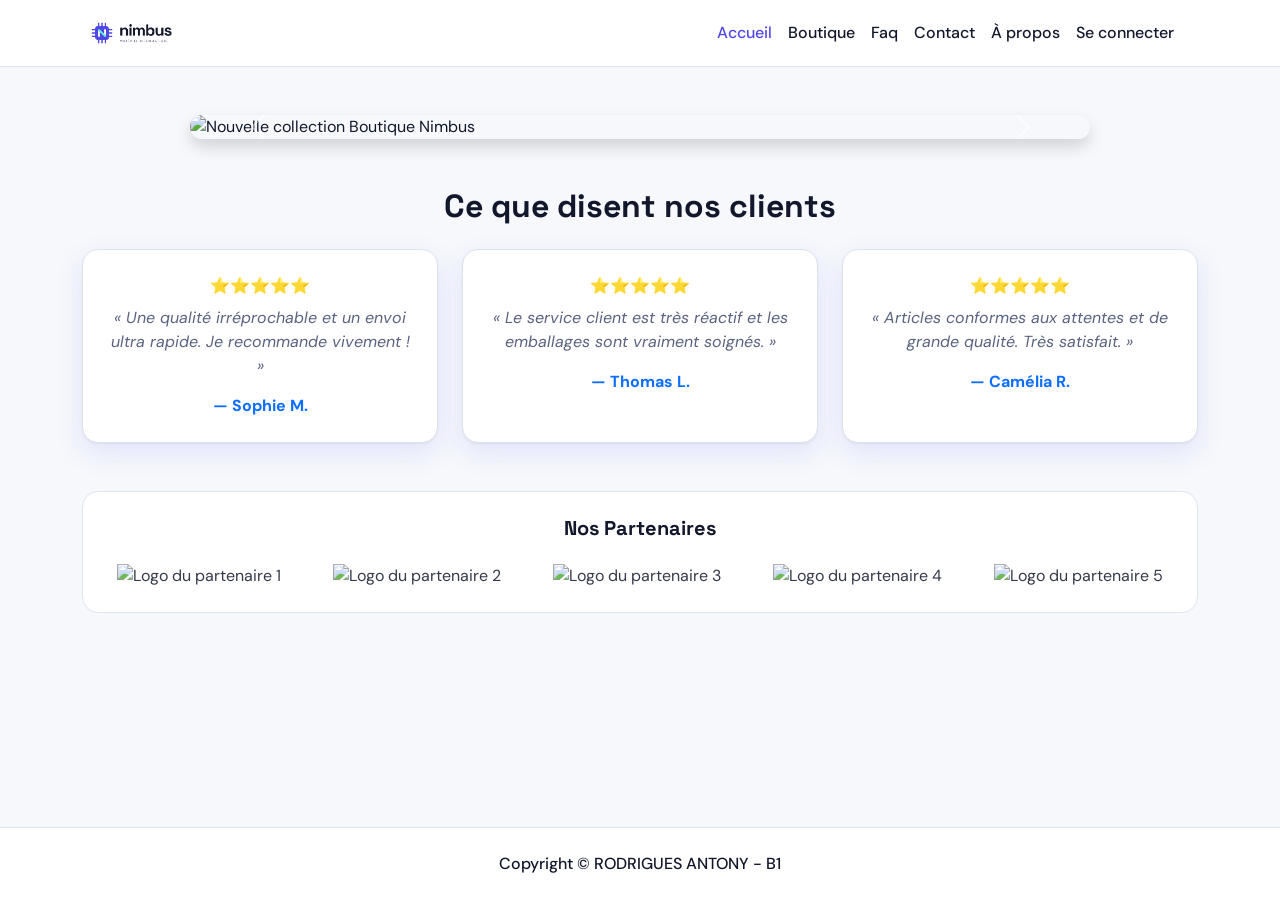
==== index.html @ bca68864 "Intégration du site de la boutique en ligne" ====
<!doctype html>
<html lang="fr">
  <head>
    <meta charset="utf-8" />
    <meta name="viewport" content="width=device-width, initial-scale=1" />
    <title>Boutique Nimbus - Accueil</title>
    <link
      href="https://cdn.jsdelivr.net/npm/bootstrap@5.3.8/dist/css/bootstrap.min.css"
      rel="stylesheet"
    />
    <link rel="stylesheet" href="css/style.css" />
    <link rel="icon" type="image/x-icon" href="images/favicon.ico" />
  </head>
  <body>
    <header>
      <nav class="navbar navbar-expand-lg">
        <div class="container">
          <a class="navbar-brand" href="index.html">
            <img
              src="images/logo-clair.webp"
              alt="Logo Nimbus"
              class="logo-clair"
              height="40"
            />
            <img
              src="images/logo-sombre.webp"
              alt="Logo Nimbus"
              class="logo-sombre"
              height="40"
            />
          </a>
          <button
            class="navbar-toggler"
            type="button"
            data-bs-toggle="collapse"
            data-bs-target="#monMenu"
          >
            <span class="navbar-toggler-icon"></span>
          </button>
          <div class="collapse navbar-collapse" id="monMenu">
            <ul class="navbar-nav ms-auto me-lg-3">
              <li class="nav-item">
                <a class="nav-link active" href="index.html">Accueil</a>
              </li>
              <li class="nav-item">
                <a class="nav-link" href="pages/boutique.html">Boutique</a>
              </li>
              <li class="nav-item">
                <a class="nav-link" href="pages/faq.html">Faq</a>
              </li>
              <li class="nav-item">
                <a class="nav-link" href="pages/contact.html">Contact</a>
              </li>
              <li class="nav-item">
                <a class="nav-link" href="pages/a-propos.html">À propos</a>
              </li>
              <li class="nav-item">
                <a class="nav-link" href="pages/connexion.html">Se connecter</a>
              </li>
            </ul>
          </div>
        </div>
      </nav>
    </header>

    <main class="py-5">
      <div class="container">
        <!-- Carrousel Centré et non collé aux bords -->
        <section class="carrousel-conteneur mx-auto mb-5">
          <div
            id="carrouselNimbus"
            class="carousel slide rounded-4 overflow-hidden shadow"
            data-bs-ride="carousel"
          >
            <div class="carousel-inner">
              <div class="carousel-item active">
                <img
                  src="images/banner1.webp"
                  class="d-block w-100"
                  alt="Nouvelle collection Boutique Nimbus"
                />
              </div>
              <div class="carousel-item">
                <img
                  src="images/banner2.webp"
                  class="d-block w-100"
                  alt="Offres et promotions exclusives"
                />
              </div>
              <div class="carousel-item">
                <img
                  src="images/banner3.webp"
                  class="d-block w-100"
                  alt="Gammes de produits écoresponsables"
                />
              </div>
            </div>
            <button
              class="carousel-control-prev"
              type="button"
              data-bs-target="#carrouselNimbus"
              data-bs-slide="prev"
            >
              <span class="carousel-control-prev-icon"></span>
            </button>
            <button
              class="carousel-control-next"
              type="button"
              data-bs-target="#carrouselNimbus"
              data-bs-slide="next"
            >
              <span class="carousel-control-next-icon"></span>
            </button>
          </div>
        </section>

        <!-- Section 3 Avis Clients -->
        <section class="mb-5">
          <h2 class="text-center fw-bold mb-4">Ce que disent nos clients</h2>
          <div class="row g-4">
            <div class="col-md-4">
              <div class="carte-avis p-4 text-center">
                <p class="mb-2">⭐⭐⭐⭐⭐</p>
                <p class="fst-italic text-muted">
                  « Une qualité irréprochable et un envoi ultra rapide. Je
                  recommande vivement ! »
                </p>
                <p class="fw-bold mb-0 text-primary">— Sophie M.</p>
              </div>
            </div>
            <div class="col-md-4">
              <div class="carte-avis p-4 text-center">
                <p class="mb-2">⭐⭐⭐⭐⭐</p>
                <p class="fst-italic text-muted">
                  « Le service client est très réactif et les emballages sont
                  vraiment soignés. »
                </p>
                <p class="fw-bold mb-0 text-primary">— Thomas L.</p>
              </div>
            </div>
            <div class="col-md-4">
              <div class="carte-avis p-4 text-center">
                <p class="mb-2">⭐⭐⭐⭐⭐</p>
                <p class="fst-italic text-muted">
                  « Articles conformes aux attentes et de grande qualité. Très
                  satisfait. »
                </p>
                <p class="fw-bold mb-0 text-primary">— Camélia R.</p>
              </div>
            </div>
          </div>
        </section>

        <!-- Section 5 Partenaires Alignés -->
        <section class="partenaires-section text-center py-4 rounded-4">
          <h3 class="h5 fw-bold mb-4">Nos Partenaires</h3>
          <div
            class="d-flex justify-content-around align-items-center flex-wrap gap-3 px-3"
          >
            <img
              src="images/partenaire1.webp"
              alt="Logo du partenaire 1"
              class="logo-partenaire"
            />
            <img
              src="images/partenaire2.webp"
              alt="Logo du partenaire 2"
              class="logo-partenaire"
            />
            <img
              src="images/partenaire3.webp"
              alt="Logo du partenaire 3"
              class="logo-partenaire"
            />
            <img
              src="images/partenaire4.webp"
              alt="Logo du partenaire 4"
              class="logo-partenaire"
            />
            <img
              src="images/partenaire5.webp"
              alt="Logo du partenaire 5"
              class="logo-partenaire"
            />
          </div>
        </section>
      </div>
    </main>

    <footer class="text-center py-4 mt-5">
      <div class="container">
        <a href="mailto:a.rodrigues2@myskolae.fr"
          >Copyright &copy; RODRIGUES ANTONY - B1</a
        >
      </div>
    </footer>

    <script src="https://cdn.jsdelivr.net/npm/bootstrap@5.3.8/dist/js/bootstrap.bundle.min.js"></script>
  </body>
</html>
---- css/style.css ----
/* --- 1. POLICES ET CHARTE GRAPHIQUE (:root) --- */
@import url("https://fonts.googleapis.com/css2?family=DM+Sans:wght@400;500;600&family=Space+Grotesk:wght@500;600;700&display=swap");

:root {
  --bg: #f6f8fc;
  --surface: #ffffff;
  --surface2: #eceff7;
  --text: #12172b;
  --muted: #5a6280;
  --border: #dde2ef;
  --primary: #4f46e5;
  --on-primary: #ffffff;
  --err: #ff4d4d;
  --info: #1d6fb8;
  --shadow:
    0 1px 2px rgba(18, 23, 43, 0.06), 0 10px 28px rgba(79, 70, 229, 0.12);
  --head: "Space Grotesk", sans-serif;
  --sans: "DM Sans", sans-serif;
  color-scheme: light;
}

/* Mode sombre automatique (prefers-color-scheme) */
@media (prefers-color-scheme: dark) {
  :root {
    --bg: #0b0f1f;
    --surface: #131933;
    --surface2: #1b2245;
    --text: #eef1fb;
    --muted: #9aa3c4;
    --border: #272f55;
    --primary: #8b93ff;
    --on-primary: #0b0f1f;
    --shadow: 0 1px 2px rgba(0, 0, 0, 0.5), 0 10px 28px rgba(0, 0, 0, 0.5);
    color-scheme: dark;
  }
}

/* --- 2. BASE ET LAYOUT --- */
*,
*::before,
*::after {
  box-sizing: border-box;
}

body {
  background-color: var(--bg);
  color: var(--text);
  font-family: var(--sans);
  margin: 0;
  min-height: 100vh;
  position: relative;
  padding-bottom: 100px;
}

h1,
h2,
h3,
h4,
h5,
h6 {
  font-family: var(--head);
  color: var(--text);
}

/* Surcharge de la classe Bootstrap pour garantir la lisibilité du texte secondaire */
.text-muted {
  color: var(--muted) !important;
}

/* Fond adapté pour les blocs d'information */
.bg-surface2 {
  background-color: var(--surface2) !important;
  border: 1px solid var(--border);
}

/* Navigation */
.navbar {
  background-color: var(--surface);
  border-bottom: 1px solid var(--border);
}
.navbar .nav-link {
  color: var(--text);
  font-weight: 500;
}
.navbar .nav-link.active,
.navbar .nav-link:hover {
  color: var(--primary);
}
.navbar-toggler {
  border-color: var(--border);
}

/* Logos réactifs Clair / Sombre */
.logo-clair,
.logo-sombre {
  height: 40px;
  width: auto;
}
.logo-clair {
  display: inline-block;
}
.logo-sombre {
  display: none;
}

@media (prefers-color-scheme: dark) {
  .logo-clair {
    display: none;
  }
  .logo-sombre {
    display: inline-block;
  }
  .navbar-toggler-icon {
    filter: invert(1);
  }
}

/* Footer */
footer {
  background-color: var(--surface);
  border-top: 1px solid var(--border);
  position: absolute;
  bottom: 0;
  width: 100%;
}
footer a {
  color: var(--text);
  text-decoration: none;
  font-weight: 500;
  transition: color 0.2s;
}
footer a:hover {
  color: var(--primary);
}

/* --- 3. PAGE D'ACCUEIL --- */
.carrousel-conteneur {
  max-width: 900px;
}

.carte-avis {
  background-color: var(--surface);
  border: 1px solid var(--border);
  border-radius: 16px;
  box-shadow: var(--shadow);
  height: 100%;
}

.partenaires-section {
  background-color: var(--surface);
  border: 1px solid var(--border);
}

.logo-partenaire {
  max-height: 40px;
  width: auto;
  opacity: 0.85;
  transition:
    transform 0.2s,
    opacity 0.2s;
}

.logo-partenaire:hover {
  transform: scale(1.05);
  opacity: 1;
}

/* --- 4. BOUTIQUE (Grille Grid max 6 cartes/ligne) --- */
.grille-boutique {
  display: grid;
  grid-template-columns: repeat(auto-fill, minmax(180px, 1fr));
  gap: 20px;
}

@media (min-width: 1200px) {
  .grille-boutique {
    grid-template-columns: repeat(6, 1fr);
  }
}

.carte-produit {
  background-color: var(--surface);
  border: 1px solid var(--border);
  border-radius: 16px;
  box-shadow: var(--shadow);
  display: flex;
  flex-direction: column;
  transition: transform 0.2s;
}

.carte-produit:hover {
  transform: translateY(-5px);
}

/* --- 5. FORMULAIRES, BOUTONS ET ERREURS --- */
.boite-connexion {
  background-color: var(--surface);
  border: 1px solid var(--border);
  border-radius: 16px;
  box-shadow: var(--shadow);
  padding: 30px;
  margin: 0 auto;
  max-width: 450px;
}

.groupe-champ {
  margin-bottom: 1.25rem;
  display: flex;
  flex-direction: column;
}

.label-saisie {
  font-weight: 600;
  font-size: 14px;
  margin-bottom: 6px;
  color: var(--text);
}

.champ-saisie,
textarea.champ-saisie {
  width: 100%;
  background-color: var(--surface);
  border: 1.5px solid var(--border);
  border-radius: 10px;
  padding: 11px 14px;
  color: var(--text);
  font-family: var(--sans);
}

.champ-saisie:focus {
  outline: 3px solid var(--info);
  border-color: transparent;
}

.bouton-action {
  width: 100%;
  padding: 11px;
  background-color: var(--primary);
  color: var(--on-primary);
  border: none;
  border-radius: 10px;
  font-weight: 600;
  cursor: pointer;
  transition:
    opacity 0.2s,
    transform 0.1s;
}

.bouton-action:hover {
  opacity: 0.9;
}
.bouton-action:active {
  transform: scale(0.98);
}

.separateur {
  text-align: center;
  margin: 18px 0;
  color: var(--muted);
  font-weight: 600;
  font-size: 12px;
}

/* Bouton Google */
.bouton-google {
  display: flex;
  align-items: center;
  justify-content: center;
  gap: 10px;
  width: 100%;
  background-color: var(--surface2);
  color: var(--text);
  padding: 11px;
  border: 1.5px solid var(--border);
  border-radius: 10px;
  font-weight: 600;
  cursor: pointer;
  transition: filter 0.15s;
}

.bouton-google:hover {
  filter: brightness(0.95);
}

.style-lien-oublie {
  color: var(--primary);
  font-size: 13px;
  font-weight: 500;
}

/* Bascule Connexion / Inscription CSS */
.formulaire-bloc {
  display: none;
}
#choix-connexion:checked ~ #box-connexion {
  display: block;
}
#choix-inscription:checked ~ #box-inscription {
  display: block;
}

.boite-connexion .d-flex.mb-4 {
  border-bottom: 2px solid var(--border);
}
.btn-onglet {
  color: var(--muted);
  cursor: pointer;
  border-bottom: 2px solid transparent;
  margin-bottom: -2px;
}

#choix-connexion:checked ~ .d-flex label[for="choix-connexion"],
#choix-inscription:checked ~ .d-flex label[for="choix-inscription"] {
  color: var(--primary);
  border-bottom-color: var(--primary);
}

/* Gestion dynamique des erreurs (:user-invalid) */
.message-erreur {
  display: none;
  color: var(--err);
  font-size: 12px;
  margin-top: 6px;
  font-weight: 500;
}

.champ-saisie:user-invalid {
  border-color: var(--err) !important;
}

.champ-saisie:user-invalid + .message-erreur {
  display: block;
}

/* Espacement sous la ligne label + mot de passe oublié */
.groupe-champ .d-flex {
  margin-bottom: 6px;
}

/* S'assure que tous les labels ont bien une marge en dessous */
.label-saisie {
  font-weight: 600;
  font-size: 14px;
  margin-bottom: 6px;
  color: var(--text);
  display: inline-block;
}

/* --- 6. ACCORDÉONS FAQ (details / summary) --- */
details.carte-faq {
  background-color: var(--surface);
  border: 1px solid var(--border);
  border-radius: 12px;
  box-shadow: var(--shadow);
}

details.carte-faq summary {
  cursor: pointer;
  list-style: none;
  user-select: none;
}

details.carte-faq summary::-webkit-details-marker {
  display: none;
}
details.carte-faq[open] {
  background-color: var(--surface2);
}

/* --- 7. PAGE À PROPOS --- */
.carte-propos {
  background-color: var(--surface);
  border: 1px solid var(--border);
  border-radius: 16px;
  box-shadow: var(--shadow);
}

.minimap {
  display: block;
  width: 100%;
  height: 320px;
  border: 0;
  border-radius: 12px;
}
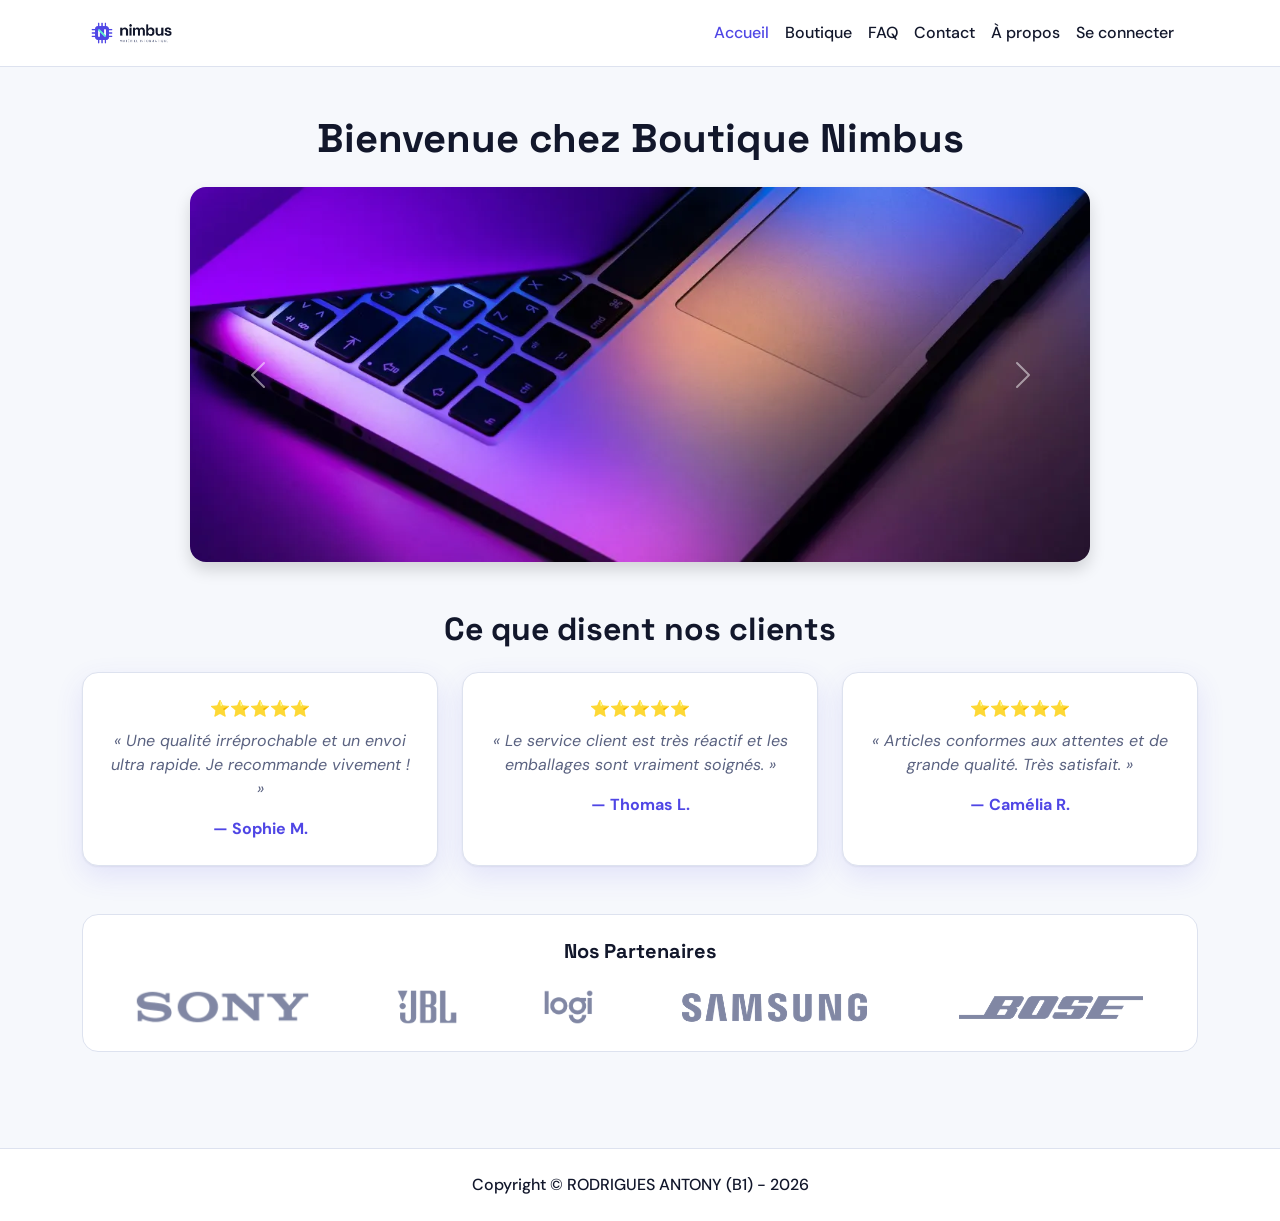
==== commit cb2c53e7: "Corrections + images" ====
--- a/index.html
+++ b/index.html
@@ -32,6 +32,7 @@
           <button
             class="navbar-toggler"
             type="button"
+            aria-label="Ouvrir le menu"
             data-bs-toggle="collapse"
             data-bs-target="#monMenu"
           >
@@ -46,7 +47,7 @@
                 <a class="nav-link" href="pages/boutique.html">Boutique</a>
               </li>
               <li class="nav-item">
-                <a class="nav-link" href="pages/faq.html">Faq</a>
+                <a class="nav-link" href="pages/faq.html">FAQ</a>
               </li>
               <li class="nav-item">
                 <a class="nav-link" href="pages/contact.html">Contact</a>
@@ -67,6 +68,7 @@
       <div class="container">
         <!-- Carrousel Centré et non collé aux bords -->
         <section class="carrousel-conteneur mx-auto mb-5">
+          <h1 class="text-center fw-bold mb-4">Bienvenue chez Boutique Nimbus</h1>
           <div
             id="carrouselNimbus"
             class="carousel slide rounded-4 overflow-hidden shadow"
@@ -77,27 +79,28 @@
                 <img
                   src="images/banner1.webp"
                   class="d-block w-100"
-                  alt="Nouvelle collection Boutique Nimbus"
+                  alt="Clavier d’ordinateur portable éclairé en violet"
                 />
               </div>
               <div class="carousel-item">
                 <img
                   src="images/banner2.webp"
                   class="d-block w-100"
-                  alt="Offres et promotions exclusives"
+                  alt="Casque audio, clavier et souris sans fil sur un bureau"
                 />
               </div>
               <div class="carousel-item">
                 <img
                   src="images/banner3.webp"
                   class="d-block w-100"
-                  alt="Gammes de produits écoresponsables"
+                  alt="Bureau lumineux avec ordinateur portable et plantes vertes"
                 />
               </div>
             </div>
             <button
               class="carousel-control-prev"
               type="button"
+              aria-label="Image précédente"
               data-bs-target="#carrouselNimbus"
               data-bs-slide="prev"
             >
@@ -106,6 +109,7 @@
             <button
               class="carousel-control-next"
               type="button"
+              aria-label="Image suivante"
               data-bs-target="#carrouselNimbus"
               data-bs-slide="next"
             >
@@ -155,7 +159,7 @@
         <section class="partenaires-section text-center py-4 rounded-4">
           <h3 class="h5 fw-bold mb-4">Nos Partenaires</h3>
           <div
-            class="d-flex justify-content-around align-items-center flex-wrap gap-3 px-3"
+            class="d-flex justify-content-around align-items-center gap-3 px-3"
           >
             <img
               src="images/partenaire1.webp"
@@ -190,7 +194,7 @@
     <footer class="text-center py-4 mt-5">
       <div class="container">
         <a href="mailto:a.rodrigues2@myskolae.fr"
-          >Copyright &copy; RODRIGUES ANTONY - B1</a
+          >Copyright &copy; RODRIGUES ANTONY (B1) - 2026</a
         >
       </div>
     </footer>
--- a/css/style.css
+++ b/css/style.css
@@ -48,8 +48,12 @@
   font-family: var(--sans);
   margin: 0;
   min-height: 100vh;
-  position: relative;
-  padding-bottom: 100px;
+  display: flex;
+  flex-direction: column;
+}
+
+main {
+  flex: 1;
 }
 
 h1,
@@ -67,6 +71,11 @@
   color: var(--muted) !important;
 }
 
+/* Remplace le bleu de Bootstrap par la couleur de la charte (marche aussi en mode sombre) */
+.text-primary {
+  color: var(--primary) !important;
+}
+
 /* Fond adapté pour les blocs d'information */
 .bg-surface2 {
   background-color: var(--surface2) !important;
@@ -119,10 +128,8 @@
 footer {
   background-color: var(--surface);
   border-top: 1px solid var(--border);
-  position: absolute;
-  bottom: 0;
-  width: 100%;
-}
+}
+
 footer a {
   color: var(--text);
   text-decoration: none;
@@ -153,7 +160,9 @@
 
 .logo-partenaire {
   max-height: 40px;
-  width: auto;
+  max-width: 18%;
+  min-width: 0;
+  height: auto;
   opacity: 0.85;
   transition:
     transform 0.2s,
@@ -207,13 +216,6 @@
   margin-bottom: 1.25rem;
   display: flex;
   flex-direction: column;
-}
-
-.label-saisie {
-  font-weight: 600;
-  font-size: 14px;
-  margin-bottom: 6px;
-  color: var(--text);
 }
 
 .champ-saisie,
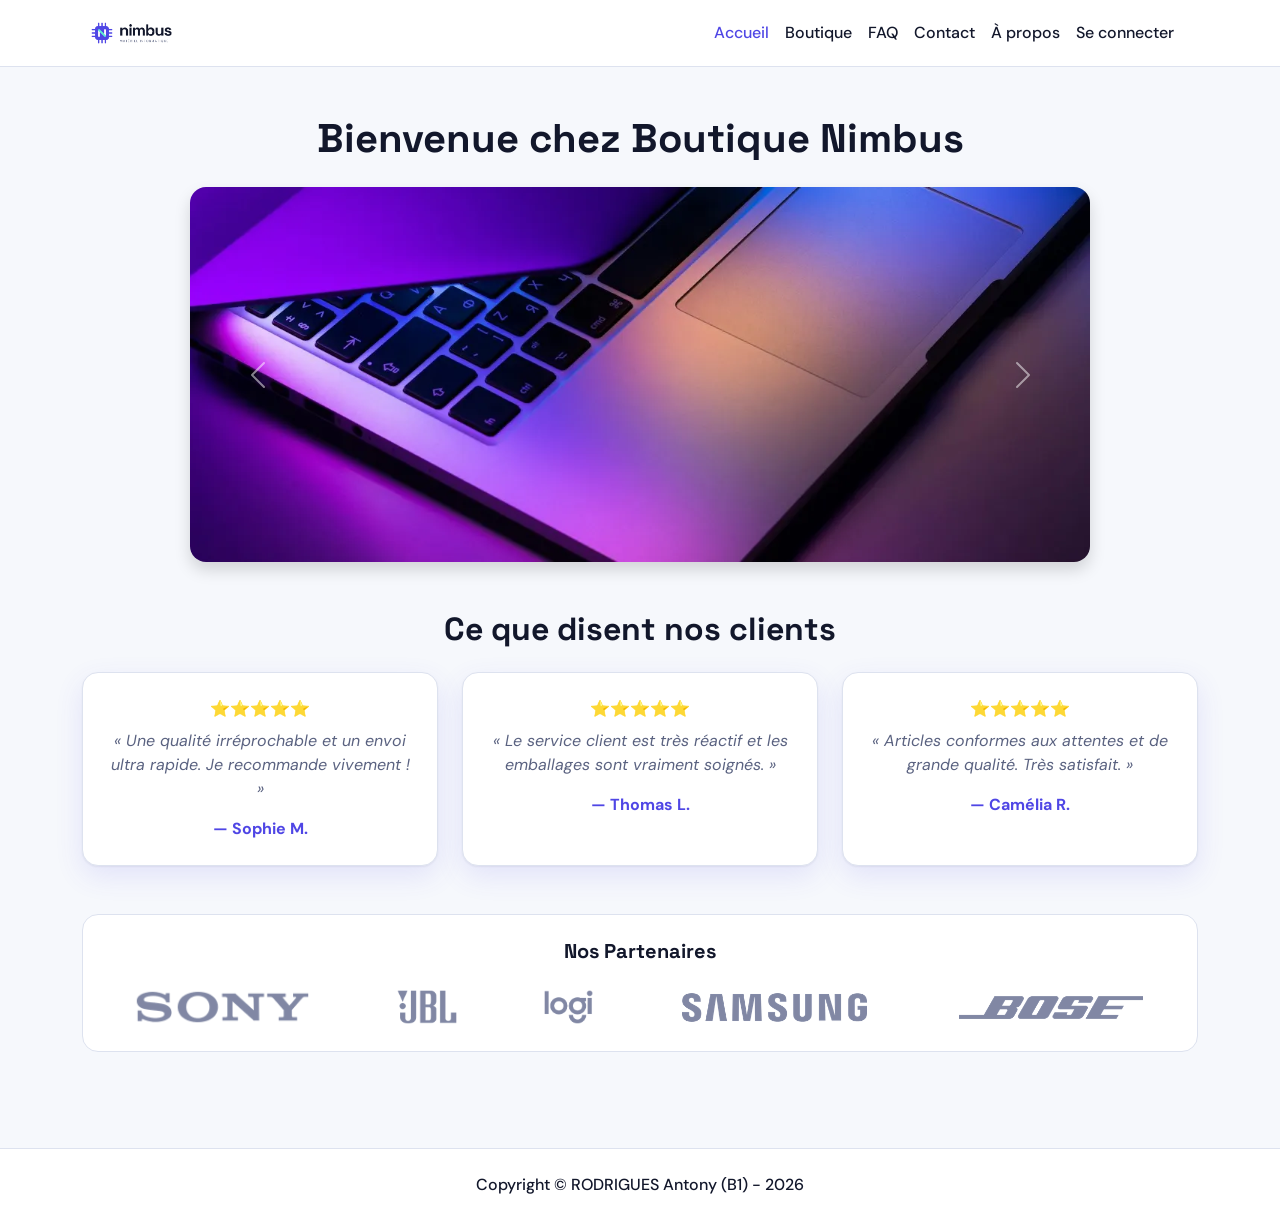
==== commit 14af7df5: "Corrections" ====
--- a/index.html
+++ b/index.html
@@ -12,10 +12,13 @@
     <link rel="icon" type="image/x-icon" href="images/favicon.ico" />
   </head>
   <body>
+    <!-- Header -->
     <header>
+      <!-- Navbar -->
       <nav class="navbar navbar-expand-lg">
         <div class="container">
           <a class="navbar-brand" href="index.html">
+            <!-- Logos -->
             <img
               src="images/logo-clair.webp"
               alt="Logo Nimbus"
@@ -39,22 +42,29 @@
             <span class="navbar-toggler-icon"></span>
           </button>
           <div class="collapse navbar-collapse" id="monMenu">
+            <!-- Liste de liens vers les autres pages -->
             <ul class="navbar-nav ms-auto me-lg-3">
               <li class="nav-item">
+                <!-- Page Accueil -->
                 <a class="nav-link active" href="index.html">Accueil</a>
               </li>
               <li class="nav-item">
+                <!-- Page Boutique -->
                 <a class="nav-link" href="pages/boutique.html">Boutique</a>
               </li>
               <li class="nav-item">
+                <!-- Page FAQ -->
                 <a class="nav-link" href="pages/faq.html">FAQ</a>
               </li>
               <li class="nav-item">
+                <!-- Page Contact -->
                 <a class="nav-link" href="pages/contact.html">Contact</a>
               </li>
               <li class="nav-item">
+                <!-- Page À Propos -->
                 <a class="nav-link" href="pages/a-propos.html">À propos</a>
               </li>
+              <!-- Page Connexion -->
               <li class="nav-item">
                 <a class="nav-link" href="pages/connexion.html">Se connecter</a>
               </li>
@@ -66,14 +76,17 @@
 
     <main class="py-5">
       <div class="container">
-        <!-- Carrousel Centré et non collé aux bords -->
+        <!-- Carrousel -->
         <section class="carrousel-conteneur mx-auto mb-5">
-          <h1 class="text-center fw-bold mb-4">Bienvenue chez Boutique Nimbus</h1>
+          <h1 class="text-center fw-bold mb-4">
+            Bienvenue chez Boutique Nimbus
+          </h1>
           <div
             id="carrouselNimbus"
             class="carousel slide rounded-4 overflow-hidden shadow"
             data-bs-ride="carousel"
           >
+            <!-- Images du carrousel -->
             <div class="carousel-inner">
               <div class="carousel-item active">
                 <img
@@ -97,6 +110,7 @@
                 />
               </div>
             </div>
+            <!-- Bouton image précédente -->
             <button
               class="carousel-control-prev"
               type="button"
@@ -106,6 +120,7 @@
             >
               <span class="carousel-control-prev-icon"></span>
             </button>
+            <!-- Bouton image suivante -->
             <button
               class="carousel-control-next"
               type="button"
@@ -163,38 +178,38 @@
           >
             <img
               src="images/partenaire1.webp"
-              alt="Logo du partenaire 1"
+              alt="Logo Sony"
               class="logo-partenaire"
             />
             <img
               src="images/partenaire2.webp"
-              alt="Logo du partenaire 2"
+              alt="Logo JBL"
               class="logo-partenaire"
             />
             <img
               src="images/partenaire3.webp"
-              alt="Logo du partenaire 3"
+              alt="Logo Logitech"
               class="logo-partenaire"
             />
             <img
               src="images/partenaire4.webp"
-              alt="Logo du partenaire 4"
+              alt="Logo Samsung"
               class="logo-partenaire"
             />
             <img
               src="images/partenaire5.webp"
-              alt="Logo du partenaire 5"
+              alt="Logo Bose"
               class="logo-partenaire"
             />
           </div>
         </section>
       </div>
     </main>
-
+    <!-- Footer -->
     <footer class="text-center py-4 mt-5">
       <div class="container">
         <a href="mailto:a.rodrigues2@myskolae.fr"
-          >Copyright &copy; RODRIGUES ANTONY (B1) - 2026</a
+          >Copyright &copy; RODRIGUES Antony (B1) - 2026</a
         >
       </div>
     </footer>
--- a/css/style.css
+++ b/css/style.css
@@ -177,7 +177,7 @@
 /* --- 4. BOUTIQUE (Grille Grid max 6 cartes/ligne) --- */
 .grille-boutique {
   display: grid;
-  grid-template-columns: repeat(auto-fill, minmax(180px, 1fr));
+  grid-template-columns: repeat(auto-fill, minmax(150px, 1fr));
   gap: 20px;
 }
 
